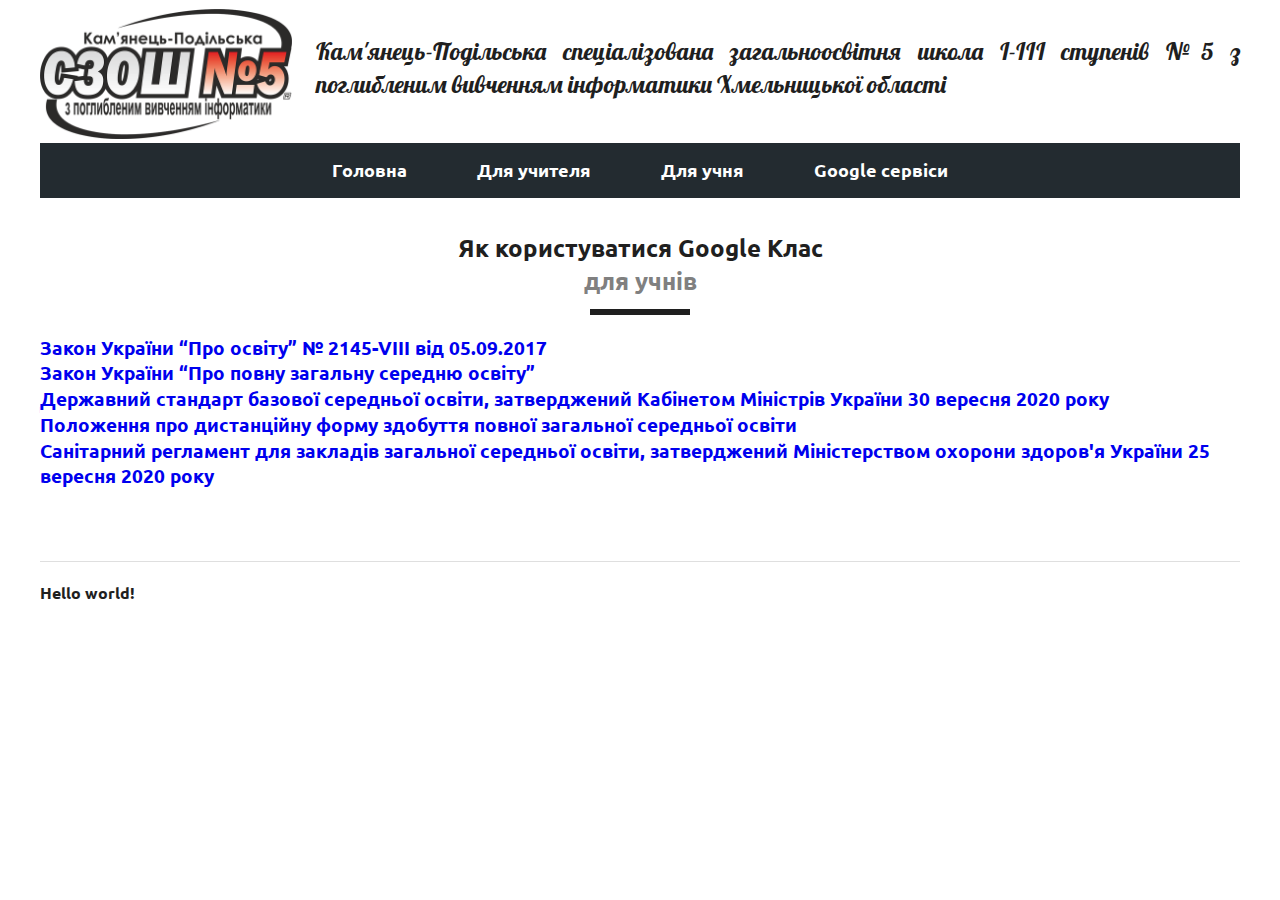
==== documents.html @ 4697c5b4 "added documents page" ====
<!DOCTYPE html>
<html lang="uk">

<head>
    <meta charset="UTF-8">
    <meta name="viewport" content="width=device-width, initial-scale=1.0">
    <meta http-equiv="X-UA-Compatible" content="ie=edge">
    <meta name="description" content="Дистанційне навчання">
    <meta name="keywords" content="дистанційне навчання сзош№5">
    <title>Дистанційне навчання | Кам'янець-Подільська СЗОШ №5</title>

    <!-- Metatags -->
    <meta property="og:title" content="Дистанційне навчання | Кам'янець-Подільська СЗОШ №5" />
    <meta property="og:description" content="Дистанційне навчання | Кам'янець-Подільська СЗОШ №5" />
    <meta property="og:image" content="img/google/workspace.jpg" />

    <!-- Favicons -->
    <link type="image/x-icon" rel="shortcut icon" href="img/favicon/favicon.ico">
    <link rel="apple-touch-icon" sizes="180x180" href="img/favicon/apple-touch-icon.png">
    <link rel="icon" type="image/png" sizes="32x32" href="img/favicon/favicon-32x32.png">
    <link rel="icon" type="image/png" sizes="16x16" href="img/favicon/favicon-16x16.png">
    <link rel="manifest" href="img/favicon/site.webmanifest">
    <link rel="mask-icon" href="img/favicon/safari-pinned-tab.svg" color="#5bbad5">
    <meta name="msapplication-TileColor" content="#da532c">
    <meta name="theme-color" content="#ffffff">

    <!-- ===== BOX ICONS ===== -->
    <link rel="stylesheet" href='https://unpkg.com/boxicons@2.0.7/css/boxicons.min.css'>

    <!-- CSS -->
    <link rel="stylesheet" href="css/style.css">
</head>

<body>
    <!--===== SCROLL TOP =====-->
    <a href="#" class="scrollTop" id="scroll-top">
        <i class='bx bxs-chevron-up scrollTop__icon'></i>
    </a>
    <!--===== END SCROLL TOP =====-->
    <header class="header">
        <div class="container header__container">
            <div class="header__start">
                <div class="logo">
                    <img class="logo__img" src="img/logo/logo.png" alt="Логотип СЗОШ№5">
                </div>
            </div>
            <div class="header__end">
                <p class="header__title">Кам'янець-Подільська спеціалізована загальноосвітня школа І-ІІІ ступенів №5 з поглибленим вивченням інформатики Хмельницької області</p>
            </div>
        </div>
        <div class="container header__menu">
            <nav class="header__nav">
                <ul class="header__ul">
                    <li class="header__li">
                        <a class="header__link" href="/"><span class="header__text">Головна</span></a>
                    </li>
                    <li class="header__li">
                        <a class="header__link" href="teacher.html"><span class="header__text">Для учителя</span></a>
                    </li>
                    <li class="header__li">
                        <a class="header__link" href="student.html"><span class="header__text">Для учня</span></a>
                    </li>
                    <li class="header__li">
                        <a class="header__link" href="google.html"><span class="header__text">Google сервіси</span></a>
                    </li>
                </ul>
            </nav>
        </div>
    </header>
    <main class="container">
        <section class="section">
            <h2 class="section__title">Як користуватися Google Клас <br> <span>для учнів</span></h2>
            <div class="section__text">
                <h3><a href="https://zakon.rada.gov.ua/laws/show/2145-19#Text" target="_blank">Закон України “Про освіту” № 2145-VIII від 05.09.2017</a></h3>
                <h3><a href="https://zakon.rada.gov.ua/laws/show/463-20#Text" target="_blank">Закон України “Про повну загальну середню освіту”</a></h3>
                <h3><a href="https://www.kmu.gov.ua/npas/pro-deyaki-pitannya-derzhavnih-standartiv-povnoyi-zagalnoyi-serednoyi-osviti-i300920-898" target="_blank">Державний стандарт базової середньої освіти, затверджений Кабінетом Міністрів України 30 вересня 2020 року</a></h3>
                <h3><a href="https://zakon.rada.gov.ua/laws/show/z0941-20#Text" target="_blank">Положення про дистанційну форму здобуття повної загальної середньої освіти</a></h3>
                <h3><a href="https://eo.gov.ua/2020/12/15/novyy-sanitarnyy-rehlament-dlia-shkil-shcho-zminylosia/" target="_blank">Санітарний регламент для закладів загальної середньої освіти, затверджений Міністерством охорони здоров'я України 25 вересня 2020 року</a></h3>

            </div>
        </section>
    </main>
    <footer class="container footer">
        <div class="footer__text">
            <h4>Hello world!</h4>
        </div>
    </footer>
    <script src="js/main.js"></script>
</body>

</html>
---- css/style.css ----
/*===== GOOGLE FONTS =====*/

@import url('https://fonts.googleapis.com/css2?family=Lobster&family=Ubuntu:ital,wght@0,300;0,400;0,500;0,700;1,300;1,400&display=swap');

/* font-family: 'Lobster', cursive;
font-family: 'Montserrat', sans-serif; */


/*===== VARIABLES CSS =====*/

 :root {
    /*===== Font and typography =====*/
    --body-font: 'Ubuntu', sans-serif;
    --title-font: 'Lobster', cursive;
    --biggest-font-size: 3.5rem;
    --h1-font-size: 2.5rem;
    --h2-font-size: 1.5rem;
    --h3-font-size: 1.25rem;
    --h4-font-size: 1.125rem;
    --normal-font-size: 1rem;
    --small-font-size: .875rem;
    --smaller-font-size: .813rem;
    /*===== Colors =====*/
    --text-color: #1f1f1f;
    --red: #ff0000;
    --bg-color: rgba(11, 20, 25, 0.9);
    /*===== Font weight =====*/
    --font-light: 300;
    --font-regular: 400;
    --font-medium: 500;
    --font-bold: 700;
    /*===== Margenes =====*/
    --mb-1: .5rem;
    --mb-2: 1rem;
    --mb-3: 1.5rem;
    --mb-4: 2rem;
    --mb-5: 2.5rem;
    --mb-6: 3rem;
}


/*===== BASE =====*/

*,
 ::before,
 ::after {
    box-sizing: border-box;
    margin: 0;
}

html {
    scroll-behavior: smooth;
    font-size: 16px;
}

body {
    font-family: var(--body-font);
    font-size: var(--normal-font-size);
    font-weight: var(--font-regular);
    color: var(--text-color);
    line-height: 1.375;
}

img {
    max-width: 100%;
    height: auto;
}

p {
    text-align: justify;
}

a {
    text-decoration: none;
}

.danger {
    color: var(--red);
}


/*===== LAYOUT =====*/


/* container start */

.container {
    max-width: 1200px;
    width: calc(100% - 2rem);
    margin: 0 auto;
}


/* container end */


/* section */

.section {
    padding-top: var(--h2-font-size);
    padding-bottom: var(--h2-font-size);
}

.section__title {
    text-align: center;
    padding-bottom: var(--h4-font-size);
    margin-bottom: var(--h3-font-size);
    position: relative;
}

.section__title::before {
    content: "";
    display: block;
    position: absolute;
    left: 0;
    bottom: 0;
    right: 0;
    top: 0;
    pointer-events: none;
    width: 100px;
    margin-left: auto;
    margin-right: auto;
    border-bottom-width: 6px;
    border-bottom-style: solid;
}

.section__title>span {
    color: #808080;
}

.section__text p {
    margin-top: var(--small-font-size);
}

.section__text p:first-child {
    margin-top: 0;
}

.section__img {
    text-align: center;
    margin-top: var(--mb-3);
    margin-bottom: var(--mb-3);
}


/* section end */


/*===== SCROLL TOP =====*/

.scrollTop {
    position: fixed;
    right: 1rem;
    bottom: -20%;
    display: flex;
    justify-content: center;
    align-items: center;
    padding: 0.5rem;
    background-color: rgba(123, 111, 113, 0.7);
    border-radius: 0.5rem;
    z-index: 100;
    transition: 0.4s;
    visibility: hidden;
}

.scrollTop:hover {
    background-color: var(--bg-color);
}

.scrollTop__icon {
    font-size: 2rem;
    color: #FBF9F9;
}


/* Show scroll top */

.show-scroll {
    visibility: visible;
    bottom: 1.5rem;
}


/*===== END SCROLL TOP =====*/


/*===== HEADER =====*/

.header {
    width: 100%;
    padding: 9px 0;
    z-index: 5;
    overflow: hidden;
}

.header__container {
    display: flex;
    justify-content: space-between;
    align-items: center;
}

.header__start {
    margin-right: var(--mb-3);
}


/* logo start */

.logo__img {
    width: 400px;
    /* height: 19px; */
}


/* logo end */

.header__end {
    display: flex;
    flex-direction: column;
    justify-content: center;
}

.header__title {
    margin-bottom: var(--mb-2);
    font-family: var(--title-font);
    font-size: var(--h2-font-size);
}

.header__menu {
    background-color: var(--bg-color);
    transition: position 0.7s;
}


/* .header__menu.is-active {
    position: fixed;
    top: 0;
    left: 0;
    right: 0;
} */

.header__ul {
    list-style: none;
    display: flex;
    justify-content: center;
    flex-wrap: wrap;
    padding: 0;
}

.header__link {
    color: #fff;
    text-decoration: none;
    display: block;
    padding: 15px 35px;
    /* font-family: var(--title-font); */
    font-weight: var(--font-bold);
    font-size: var(--h4-font-size);
    position: relative;
    transition: padding .4s;
}

.header__link::before {
    content: '';
    position: absolute;
    top: 50%;
    left: 0;
    background-color: #fff;
    width: 100%;
    height: 100%;
    transform: translateY(-50%);
    opacity: 0;
    transition: all .2s;
}

.header__link:hover::before {
    opacity: 1;
}

.header__text {
    position: relative;
    transition: all .2s;
}

.header__link:hover {
    color: #000;
}

@media (max-width: 992px) {
    .header__container {
        flex-direction: column;
    }
    .header__start {
        margin-right: 0;
    }
    .logo__img {
        width: 200px;
    }
    .header__title {
        text-align: center;
    }
}

@media (max-width: 576px) {
    .logo__img {
        width: 140px;
    }
    .header__title {
        font-size: var(--h4-font-size);
    }
}


/*===== END HEADER =====*/


/*===== Instruction  =====*/

.instruction small {
    display: block;
    text-align: center;
}


/*===== END Instruction =====*/


/*===== FOOTER =====*/

.footer {
    border-top: 1px solid rgba(0, 0, 0, 0.125);
    padding-top: var(--h3-font-size);
    padding-bottom: var(--h3-font-size);
    margin-top: var(--mb-6);
}


/*===== END FOOTER =====*/
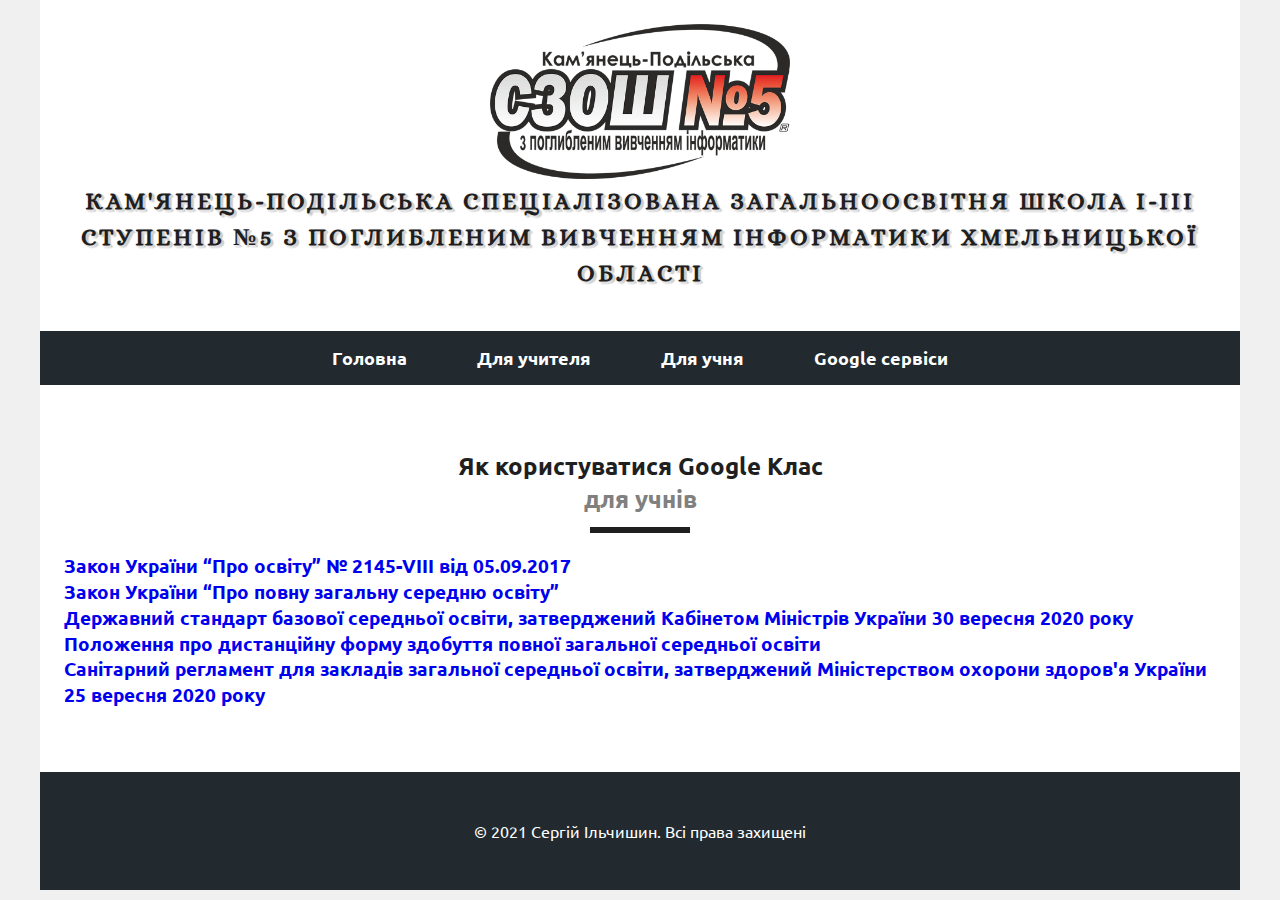
==== commit 2937748b: "updated footer" ====
--- a/documents.html
+++ b/documents.html
@@ -82,7 +82,7 @@
     </main>
     <footer class="container footer">
         <div class="footer__text">
-            <h4>Hello world!</h4>
+            <p class="footer__copy">&copy; 2021 Сергій Ільчишин. Всі права захищені</p>
         </div>
     </footer>
     <script src="js/main.js"></script>
--- a/css/style.css
+++ b/css/style.css
@@ -1,25 +1,29 @@
 /*===== GOOGLE FONTS =====*/
 
-@import url('https://fonts.googleapis.com/css2?family=Lobster&family=Ubuntu:ital,wght@0,300;0,400;0,500;0,700;1,300;1,400&display=swap');
-
-/* font-family: 'Lobster', cursive;
-font-family: 'Montserrat', sans-serif; */
-
+@import url('https://fonts.googleapis.com/css2?family=Alice&family=Ubuntu:ital,wght@0,300;0,400;0,500;0,700;1,400;1,700&display=swap');
 
 /*===== VARIABLES CSS =====*/
 
  :root {
     /*===== Font and typography =====*/
     --body-font: 'Ubuntu', sans-serif;
-    --title-font: 'Lobster', cursive;
+    --title-font: 'Alice', serif;
+    /* 56px */
     --biggest-font-size: 3.5rem;
+    /* 40px */
     --h1-font-size: 2.5rem;
+    /* 24px */
     --h2-font-size: 1.5rem;
+    /* 20px */
     --h3-font-size: 1.25rem;
+    /* 18px */
     --h4-font-size: 1.125rem;
+    /* 16px */
     --normal-font-size: 1rem;
+    /* 14px */
     --small-font-size: .875rem;
-    --smaller-font-size: .813rem;
+    /* 12px */
+    --smaller-font-size: .75rem;
     /*===== Colors =====*/
     --text-color: #1f1f1f;
     --red: #ff0000;
@@ -30,11 +34,17 @@
     --font-medium: 500;
     --font-bold: 700;
     /*===== Margenes =====*/
+    /* 8px */
     --mb-1: .5rem;
+    /* 16px */
     --mb-2: 1rem;
+    /* 24px */
     --mb-3: 1.5rem;
+    /* 32px */
     --mb-4: 2rem;
+    /* 40px */
     --mb-5: 2.5rem;
+    /* 48px */
     --mb-6: 3rem;
 }
 
@@ -59,6 +69,7 @@
     font-weight: var(--font-regular);
     color: var(--text-color);
     line-height: 1.375;
+    background-color: #F0F0F0;
 }
 
 img {
@@ -74,8 +85,27 @@
     text-decoration: none;
 }
 
+a.links {
+    color: #db4454;
+    transition: .3s ease;
+    padding: 0 6px;
+    margin: 0 -4px;
+    position: relative;
+    z-index: 1;
+}
+
+a.links:hover {
+    background-color: #db4454;
+    color: #fff;
+}
+
 .danger {
     color: var(--red);
+}
+
+main {
+    padding-top: var(--mb-5);
+    padding-bottom: var(--mb-5);
 }
 
 
@@ -88,6 +118,7 @@
     max-width: 1200px;
     width: calc(100% - 2rem);
     margin: 0 auto;
+    background-color: #fff;
 }
 
 
@@ -97,8 +128,7 @@
 /* section */
 
 .section {
-    padding-top: var(--h2-font-size);
-    padding-bottom: var(--h2-font-size);
+    padding: var(--h2-font-size);
 }
 
 .section__title {
@@ -138,12 +168,73 @@
 
 .section__img {
     text-align: center;
-    margin-top: var(--mb-3);
+    /* margin-top: var(--mb-3); */
     margin-bottom: var(--mb-3);
 }
 
+.section small {
+    display: block;
+    text-align: center;
+}
+
 
 /* section end */
+
+
+/*===== Section Accordion =====*/
+
+.section-accordion {
+    padding: 0;
+    margin: var(--mb-3);
+    border-radius: 0.5rem;
+    box-shadow: 0 2px 5px 0 rgba(0, 0, 0, 0.25);
+}
+
+.section-accordion:last-child {
+    margin-bottom: 0;
+}
+
+.section-accordion__head {
+    padding: 0.5rem 3rem 0.5rem 1rem;
+    min-height: 3.5rem;
+    display: flex;
+    align-items: center;
+    justify-content: space-between;
+    cursor: pointer;
+    font-weight: var(--font-bold);
+    position: relative;
+}
+
+.section-accordion__head::after {
+    content: "\002B";
+    font-size: 2rem;
+    position: absolute;
+    right: 1rem;
+}
+
+.active>.section-accordion__head::after {
+    content: "\2212";
+}
+
+.active h3 {
+    color: #db4454;
+}
+
+.section-accordion__panel {
+    max-height: 0;
+    overflow: hidden;
+    transition: max-height 0.2s ease-out;
+}
+
+.section-accordion__panel>.section__text,
+.section-accordion__panel>.section__img {
+    padding: var(--mb-2);
+    border-top: 1px solid;
+    border-image: linear-gradient(to right, transparent, #34495e, transparent) 1;
+}
+
+
+/*===== Section Accordion End =====*/
 
 
 /*===== SCROLL TOP =====*/
@@ -188,27 +279,23 @@
 
 .header {
     width: 100%;
-    padding: 9px 0;
     z-index: 5;
     overflow: hidden;
 }
 
 .header__container {
     display: flex;
-    justify-content: space-between;
+    flex-direction: column;
+    justify-content: center;
     align-items: center;
-}
-
-.header__start {
-    margin-right: var(--mb-3);
+    padding: var(--mb-3);
 }
 
 
 /* logo start */
 
 .logo__img {
-    width: 400px;
-    /* height: 19px; */
+    width: 300px;
 }
 
 
@@ -224,6 +311,12 @@
     margin-bottom: var(--mb-2);
     font-family: var(--title-font);
     font-size: var(--h2-font-size);
+    text-align: center;
+    text-transform: uppercase;
+    letter-spacing: 3px;
+    font-weight: var(--font-bold);
+    line-height: 1.5;
+    text-shadow: 1px 0px 1px #ccc, 0px 1px 1px #eee, 2px 1px 1px #ccc, 1px 2px 1px #eee, 3px 2px 1px #ccc, 2px 3px 1px #eee;
 }
 
 .header__menu {
@@ -287,25 +380,25 @@
 
 @media (max-width: 992px) {
     .header__container {
-        flex-direction: column;
-    }
-    .header__start {
-        margin-right: 0;
+        padding: var(--mb-1);
     }
     .logo__img {
         width: 200px;
     }
     .header__title {
-        text-align: center;
+        font-size: var(--h3-font-size);
     }
 }
 
 @media (max-width: 576px) {
-    .logo__img {
-        width: 140px;
+    .header__title {
+        font-size: var(--normal-font-size)
     }
+}
+
+@media (max-width: 380px) {
     .header__title {
-        font-size: var(--h4-font-size);
+        font-size: var(--small-font-size);
     }
 }
 
@@ -313,25 +406,17 @@
 /*===== END HEADER =====*/
 
 
-/*===== Instruction  =====*/
-
-.instruction small {
-    display: block;
+/*===== FOOTER =====*/
+
+.footer {
+    padding: var(--mb-6) var(--mb-3);
+    background-color: var(--bg-color);
+    color: #fff;
+}
+
+.footer__copy {
     text-align: center;
 }
 
 
-/*===== END Instruction =====*/
-
-
-/*===== FOOTER =====*/
-
-.footer {
-    border-top: 1px solid rgba(0, 0, 0, 0.125);
-    padding-top: var(--h3-font-size);
-    padding-bottom: var(--h3-font-size);
-    margin-top: var(--mb-6);
-}
-
-
 /*===== END FOOTER =====*/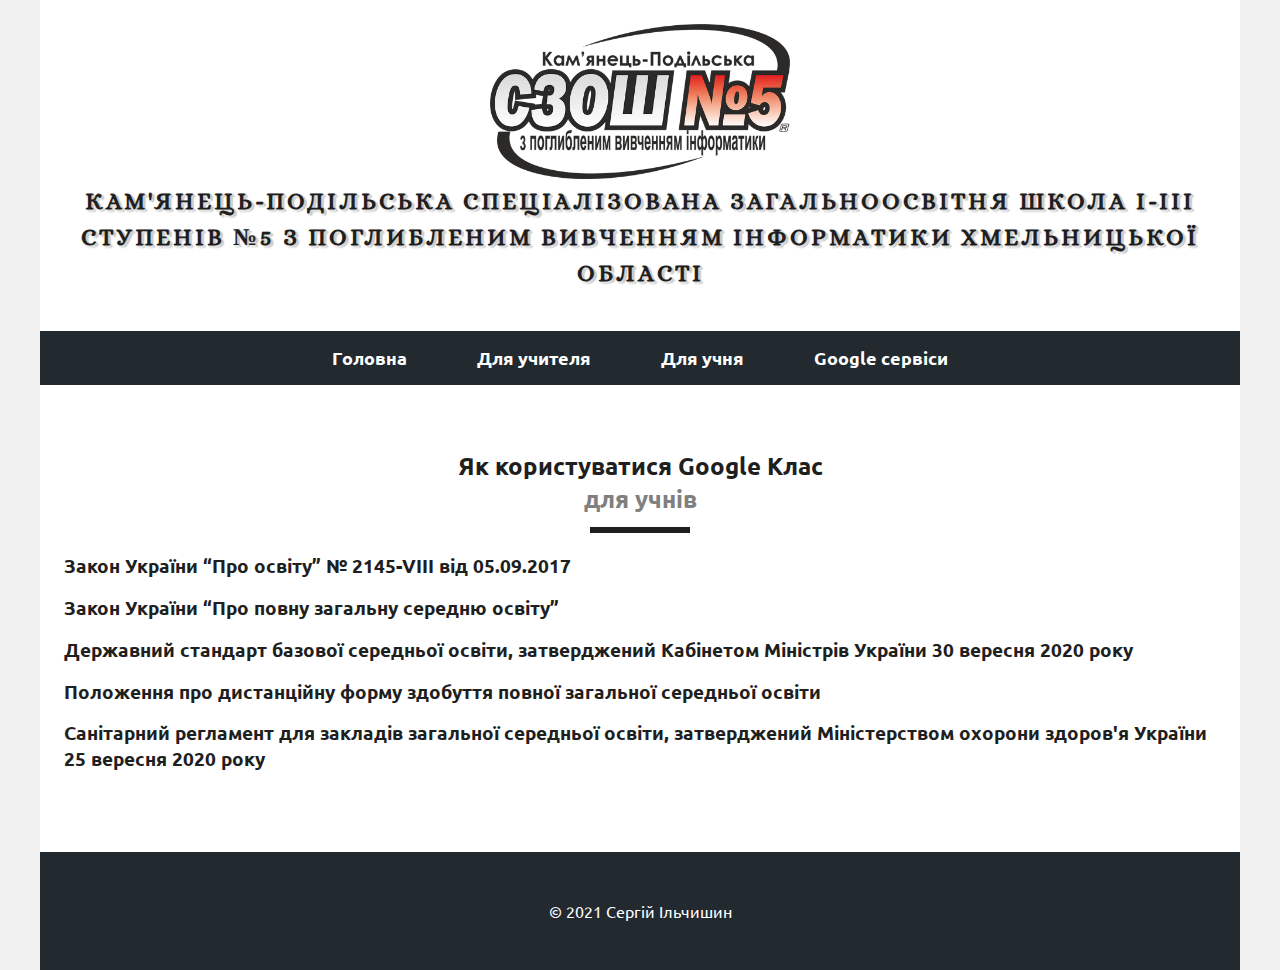
==== commit b6b46ca5: "updated" ====
--- a/documents.html
+++ b/documents.html
@@ -68,21 +68,20 @@
         </div>
     </header>
     <main class="container">
-        <section class="section">
+        <section class="section documents">
             <h2 class="section__title">Як користуватися Google Клас <br> <span>для учнів</span></h2>
             <div class="section__text">
-                <h3><a href="https://zakon.rada.gov.ua/laws/show/2145-19#Text" target="_blank">Закон України “Про освіту” № 2145-VIII від 05.09.2017</a></h3>
-                <h3><a href="https://zakon.rada.gov.ua/laws/show/463-20#Text" target="_blank">Закон України “Про повну загальну середню освіту”</a></h3>
-                <h3><a href="https://www.kmu.gov.ua/npas/pro-deyaki-pitannya-derzhavnih-standartiv-povnoyi-zagalnoyi-serednoyi-osviti-i300920-898" target="_blank">Державний стандарт базової середньої освіти, затверджений Кабінетом Міністрів України 30 вересня 2020 року</a></h3>
-                <h3><a href="https://zakon.rada.gov.ua/laws/show/z0941-20#Text" target="_blank">Положення про дистанційну форму здобуття повної загальної середньої освіти</a></h3>
-                <h3><a href="https://eo.gov.ua/2020/12/15/novyy-sanitarnyy-rehlament-dlia-shkil-shcho-zminylosia/" target="_blank">Санітарний регламент для закладів загальної середньої освіти, затверджений Міністерством охорони здоров'я України 25 вересня 2020 року</a></h3>
-
+                <h3><a class="documents__link" href="https://zakon.rada.gov.ua/laws/show/2145-19#Text" target="_blank">Закон України “Про освіту” № 2145-VIII від 05.09.2017</a></h3>
+                <h3><a class="documents__link" href="https://zakon.rada.gov.ua/laws/show/463-20#Text" target="_blank">Закон України “Про повну загальну середню освіту”</a></h3>
+                <h3><a class="documents__link" href="https://www.kmu.gov.ua/npas/pro-deyaki-pitannya-derzhavnih-standartiv-povnoyi-zagalnoyi-serednoyi-osviti-i300920-898" target="_blank">Державний стандарт базової середньої освіти, затверджений Кабінетом Міністрів України 30 вересня 2020 року</a></h3>
+                <h3><a class="documents__link" href="https://zakon.rada.gov.ua/laws/show/z0941-20#Text" target="_blank">Положення про дистанційну форму здобуття повної загальної середньої освіти</a></h3>
+                <h3><a class="documents__link" href="https://eo.gov.ua/2020/12/15/novyy-sanitarnyy-rehlament-dlia-shkil-shcho-zminylosia/" target="_blank">Санітарний регламент для закладів загальної середньої освіти, затверджений Міністерством охорони здоров'я України 25 вересня 2020 року</a></h3>
             </div>
         </section>
     </main>
     <footer class="container footer">
         <div class="footer__text">
-            <p class="footer__copy">&copy; 2021 Сергій Ільчишин. Всі права захищені</p>
+            <p class="footer__copy">&copy; 2021 Сергій Ільчишин</p>
         </div>
     </footer>
     <script src="js/main.js"></script>
--- a/css/style.css
+++ b/css/style.css
@@ -83,6 +83,7 @@
 
 a {
     text-decoration: none;
+    transition: background 0.3s linear, color 0.3s linear;
 }
 
 a.links {
@@ -94,7 +95,8 @@
     z-index: 1;
 }
 
-a.links:hover {
+a.links:hover,
+a.documents__link:hover {
     background-color: #db4454;
     color: #fff;
 }
@@ -419,4 +421,18 @@
 }
 
 
-/*===== END FOOTER =====*/+/*===== END FOOTER =====*/
+
+
+/*===== Documents Page =====*/
+
+.documents__link {
+    display: inline-block;
+    margin-bottom: var(--mb-2);
+    color: var(--text-color);
+}
+
+.documents__link:hover {}
+
+
+/*===== END Documents Page =====*/